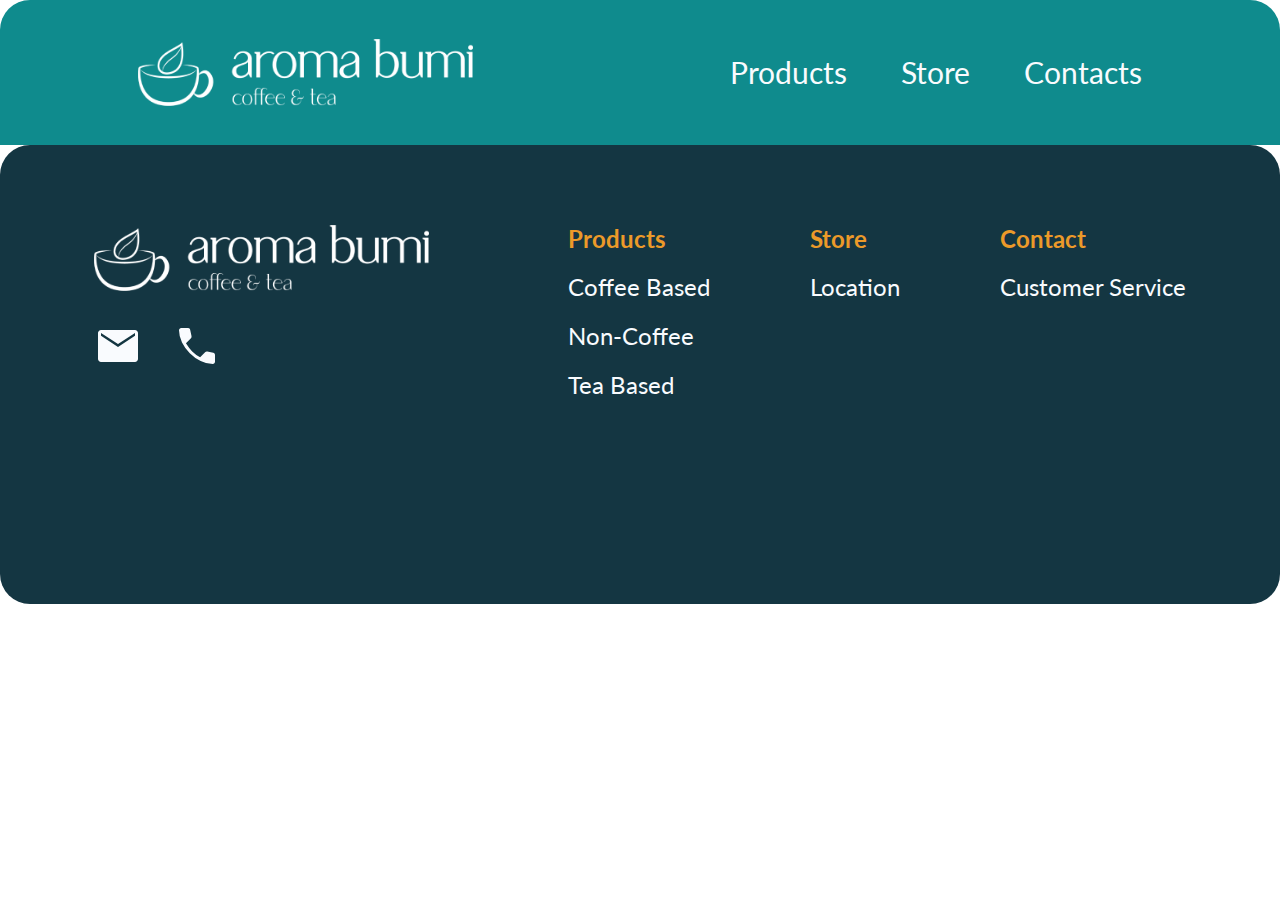
==== contact.html @ 6f5ee617 "add products.html" ====
<!DOCTYPE html>
<html lang="en">
<head>
    <meta charset="UTF-8">
    <meta name="viewport" content="width=device-width, initial-scale=1.0">
    <title>Products</title>
    <link rel="stylesheet" href="./src/css/stylesheet.css">
</head>
<body>
    <div class="header">
        <img src="./src/img/Logo White.png" alt="aroma bumi">
        <div class="pages">
            <a href="#">Products</a>
            <a href="#">Store</a>
            <a href="#">Contacts</a>
        </div>
    </div>
    <footer>
        <div class="logo">
            <img src="./src/img/Logo White.png" alt="aroma bumi">
            <svg xmlns="http://www.w3.org/2000/svg" height="48" width="48"><path d="M7 40q-1.2 0-2.1-.9Q4 38.2 4 37V11q0-1.2.9-2.1Q5.8 8 7 8h34q1.2 0 2.1.9.9.9.9 2.1v26q0 1.2-.9 2.1-.9.9-2.1.9Zm17-15.1 17-11.15V11L24 21.9 7 11v2.75Z"/></svg>
            <svg xmlns="http://www.w3.org/2000/svg" height="48" width="48"><path d="M39.75 42q-6.1 0-12.125-3T16.8 31.2Q12 26.4 9 20.375 6 14.35 6 8.25q0-.95.65-1.6Q7.3 6 8.25 6h7q.7 0 1.225.475.525.475.675 1.275l1.35 6.3q.1.7-.025 1.275t-.525.975l-5 5.05q2.8 4.65 6.275 8.1Q22.7 32.9 27.1 35.3l4.75-4.9q.5-.55 1.15-.775.65-.225 1.3-.075l5.95 1.3q.75.15 1.25.75T42 33v6.75q0 .95-.65 1.6-.65.65-1.6.65Z"/></svg>
        </div>
        <div class="menu">
            <h4>Products</h4>
            <div class></div>
            <a href="#">Coffee Based</a>
            <a href="#">Non-Coffee</a>
            <a href="#">Tea Based</a>
        </div>
        <div class="menu">
            <h4>Store</h4>
            <a href="#">Location</a>
        </div>
        <div class="menu">
            <h4>Contact</h4>
            <a href="#">Customer Service</a>
        </div>
    </footer>
</body>
</html>
---- src/css/stylesheet.css ----
@import url('https://fonts.googleapis.com/css2?family=Lato:ital,wght@0,100;0,300;0,400;0,700;0,900;1,100;1,300;1,400;1,700;1,900&display=swap');

*{
    font-family: "Lato";
    margin:0;
    box-sizing: border-box;
    list-style: none;
    text-decoration: none;
}

header{
    background-image: url(../img/Coffe\ Header.png);
    border-radius: 30px;
    background-size: cover;
    margin-bottom: 100px;
    text-align: center;
}

.bg-color{
    background-color: rgba(20, 54, 66, 0.7);
    border-radius: 30px;
    padding : 39px 138px 240px;
    color: rgba(249, 251, 254, 1);
    display: flex;
    flex-direction: column;
}

.top{
    display: flex;
    justify-content: space-between;
    align-items: center;
    margin-bottom: 133px;
}

.top img{
    width: 335px;
}

.pages a{
    font-size: 30px;
    line-height: 36px;
    font-weight: 400;
    margin-left: 50px;
    color: rgba(249, 251, 254, 1);
}

.bg-color h1{
    font-size: 70px;
    line-height: 84px;
    font-weight: 800;
    margin-bottom: 10px;
}

.bg-color p{
    font-size: 36px;
    line-height: 43.2px;
    font-weight: 400;
}

main{
    display: flex;
    align-items: center;
    flex-direction:column;
}

.one, .two, .three, .more, .instagram{
    display: flex;
    margin-bottom: 100px;
}

.one img, .two img, .three img{
    width: 335px;
    object-fit: cover;
    border-radius: 20px;
}

.one img{
    height: 460px;
    margin-right: 138px;
}

.two img{
    height: 335px;
    margin-left: 166px;
}

.three img{
    width: 453px;
    height: 453px;
    margin-right: 138px;
}

.one .description{
    width: 452px;
}

.two .description{
    width: 425px;
}

.three .description{
    width: 398px;
}

.description h1, .instagram h1, .more h1{
    width: fit-content;
    font-size: 48px;
    font-weight: 800px;
    line-height: 57.6px;
    color: rgba(15, 139, 141, 1);
    padding-bottom: 20px;
    border-bottom: rgba(236, 154, 41, 1) solid 5px;
    margin-bottom: 20px;
}

.description p, .description a, .more p, .more a{
    font-size: 24px;
    line-height: 28.8px;
}

.description a, .more a{
    text-align: center;
    padding: 20px 50px;
    background-color: rgba(168, 32, 26, 1);
    border-radius: 55px;
    color: rgba(249, 251, 254, 1);
    margin-top: 45px;
    display: inline-block;
}

.instagram, .more{
    display: flex;
    flex-direction: column;
    align-items: center;
}

.instagram h1, .more h1{
    border: none;
    margin-bottom: 50px;
}

.more h1{
    margin-bottom: 20px;
}

span{
    color:rgba(236, 154, 41, 1)
}

.pictures{
    display: flex;
    flex-wrap: wrap;
    width: 927px;
    justify-content: space-between;
}

.pictures img{
    width: 237px;
    margin-bottom: 50px;
}

footer{
    padding-top: 80px;
    padding-bottom: 204px;
    background-color: #143642;
    border-radius: 30px;
    display: flex;
    justify-content: center;
    flex-direction: row;
}

.logo{
    margin-right: 39px;
}

.logo img, .header img{
    width: 335px;
    display: flex;
}

svg{
    fill: #F9FBFE;
    margin-right: 27px;
    margin-top: 31px;
}

.menu{
    display: flex;
    flex-direction: column;
    margin-left: 100px;
}

.menu h4{
    color: #EC9A29;
    font-size: 24px;
    font-weight: 700;
    line-height: 28.8px;
}

.menu a{
    color: #F9FBFE;
    font-weight: 400;
    font-size: 24px;
    line-height: 28.8px;
    margin-top: 20px;
}

.header{
    background-color: #0F8B8D;
    padding: 39px 138px;
    display: flex;
    justify-content: space-between;
    align-items: center;
    border-radius: 30px 30px 0 0;
}

.main{
    padding-top: 100px;
    padding-bottom: 60px;
    text-align: center;
}

.main h1{
    font-size: 48px;
    color: #0F8B8D;
    line-height: 57.6px;
    font-weight: 700px;
    margin-bottom: 40px;
}

.main p {
    font-weight: 500;
    font-size: 24px;
    line-height: 28.8px;
    color: #143642;
    margin-bottom: 40px;
}

.products{
    display: flex;
    justify-content: center;
    flex-wrap: wrap;
    margin: 0 10%;
}

.product{
    background-image: url(../img/Coffee\ background.png);
    display: inline-block;
    text-align: center;
    width: 216px;
    height: 216px;
    border-radius: 20px;
    margin-left: 60px;
    margin-right: 60px;
    margin-bottom: 40px;
}

.product h3{
    font-size: 20px;
    line-height: 24px;
    font-weight: 700;
    color: #F9FBFE;
    margin-top: 21px;
    margin-bottom: 10px;
}

.products h4{
    font-size: 18px;
    line-height: 21.6px;
    font-weight: 400;
    color: #F9FBFE;
}

.product img{
    width:186px
}
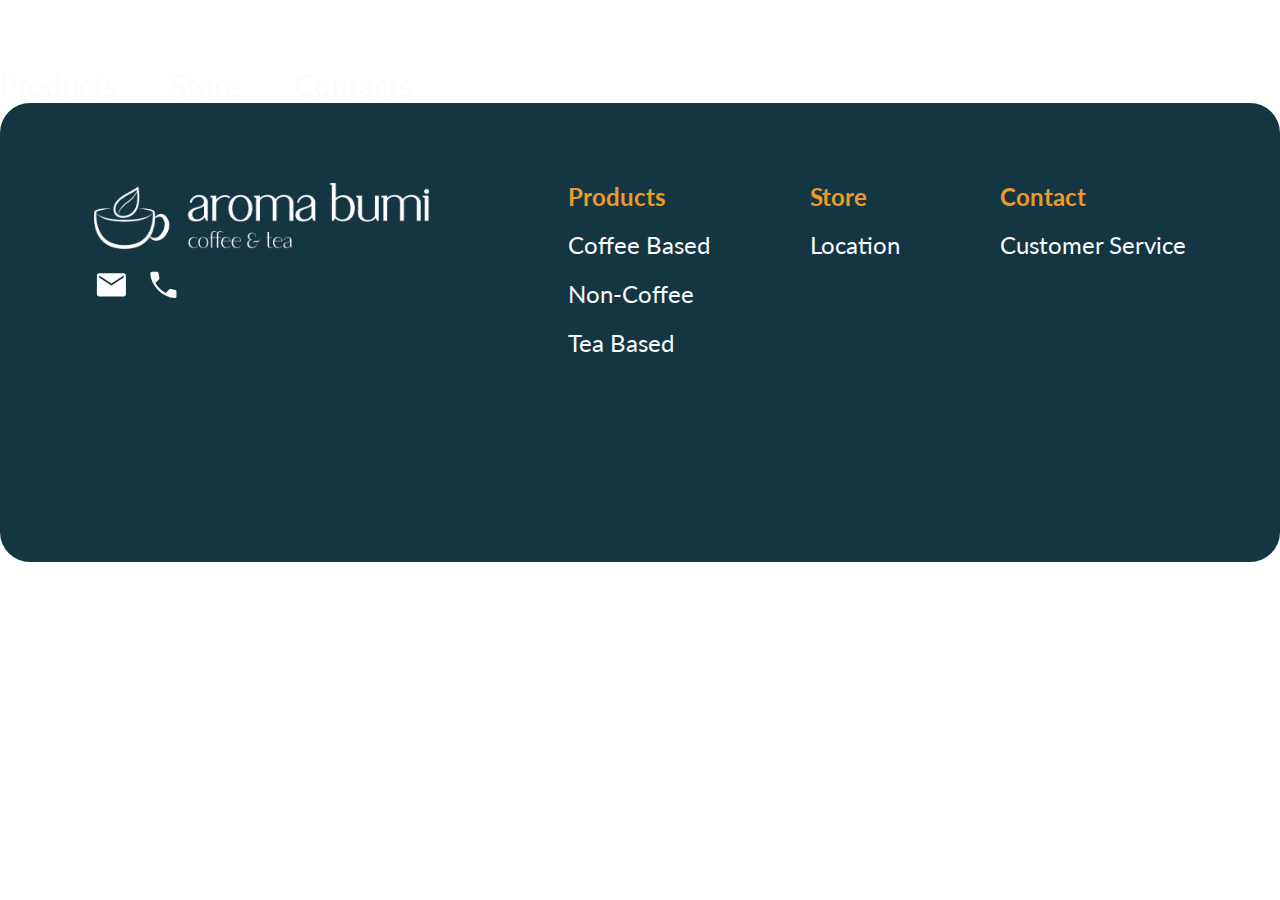
==== commit 4ad329b3: "repair footer" ====
--- a/contact.html
+++ b/contact.html
@@ -18,12 +18,21 @@
     <footer>
         <div class="logo">
             <img src="./src/img/Logo White.png" alt="aroma bumi">
-            <svg xmlns="http://www.w3.org/2000/svg" height="48" width="48"><path d="M7 40q-1.2 0-2.1-.9Q4 38.2 4 37V11q0-1.2.9-2.1Q5.8 8 7 8h34q1.2 0 2.1.9.9.9.9 2.1v26q0 1.2-.9 2.1-.9.9-2.1.9Zm17-15.1 17-11.15V11L24 21.9 7 11v2.75Z"/></svg>
-            <svg xmlns="http://www.w3.org/2000/svg" height="48" width="48"><path d="M39.75 42q-6.1 0-12.125-3T16.8 31.2Q12 26.4 9 20.375 6 14.35 6 8.25q0-.95.65-1.6Q7.3 6 8.25 6h7q.7 0 1.225.475.525.475.675 1.275l1.35 6.3q.1.7-.025 1.275t-.525.975l-5 5.05q2.8 4.65 6.275 8.1Q22.7 32.9 27.1 35.3l4.75-4.9q.5-.55 1.15-.775.65-.225 1.3-.075l5.95 1.3q.75.15 1.25.75T42 33v6.75q0 .95-.65 1.6-.65.65-1.6.65Z"/></svg>
+            <div class="icons">
+                <div class="icon mail">
+                    <svg xmlns="http://www.w3.org/2000/svg" viewBox="0 0 48 48">
+                        <path fill="white" d="M7 40q-1.2 0-2.1-.9Q4 38.2 4 37V11q0-1.2.9-2.1Q5.8 8 7 8h34q1.2 0 2.1.9.9.9.9 2.1v26q0 1.2-.9 2.1-.9.9-2.1.9Zm17-15.1 17-11.15V11L24 21.9 7 11v2.75Z"/>
+                    </svg>
+                </div>
+                <div class="icon phone">
+                    <svg xmlns="http://www.w3.org/2000/svg" viewBox="0 0 48 48">
+                        <path fill="white" d="M39.75 42q-6.1 0-12.125-3T16.8 31.2Q12 26.4 9 20.375 6 14.35 6 8.25q0-.95.65-1.6Q7.3 6 8.25 6h7q.7 0 1.225.475.525.475.675 1.275l1.35 6.3q.1.7-.025 1.275t-.525.975l-5 5.05q2.8 4.65 6.275 8.1Q22.7 32.9 27.1 35.3l4.75-4.9q.5-.55 1.15-.775.65-.225 1.3-.075l5.95 1.3q.75.15 1.25.75T42 33v6.75q0 .95-.65 1.6-.65.65-1.6.65Z"/>
+                    </svg>
+                </div>
+            </div>
         </div>
         <div class="menu">
             <h4>Products</h4>
-            <div class></div>
             <a href="#">Coffee Based</a>
             <a href="#">Non-Coffee</a>
             <a href="#">Tea Based</a>
--- a/src/css/stylesheet.css
+++ b/src/css/stylesheet.css
@@ -19,7 +19,7 @@
 .bg-color{
     background-color: rgba(20, 54, 66, 0.7);
     border-radius: 30px;
-    padding : 39px 138px 240px;
+    padding : 39px 88px 240px 138px;
     color: rgba(249, 251, 254, 1);
     display: flex;
     flex-direction: column;
@@ -28,19 +28,21 @@
 .top{
     display: flex;
     justify-content: space-between;
+    flex-wrap: wrap;
     align-items: center;
-    margin-bottom: 133px;
+    margin-bottom: 113px;
 }
 
 .top img{
     width: 335px;
+    margin-bottom: 20px;
 }
 
 .pages a{
     font-size: 30px;
     line-height: 36px;
     font-weight: 400;
-    margin-left: 50px;
+    margin-right: 50px;
     color: rgba(249, 251, 254, 1);
 }
 
@@ -61,17 +63,25 @@
     display: flex;
     align-items: center;
     flex-direction:column;
+    margin: 0 auto;
 }
 
 .one, .two, .three, .more, .instagram{
     display: flex;
     margin-bottom: 100px;
+    flex-wrap: wrap;
+}
+
+.two{
+    flex-wrap: wrap-reverse;
 }
 
 .one img, .two img, .three img{
     width: 335px;
     object-fit: cover;
     border-radius: 20px;
+    margin:  0 auto;
+    margin-bottom: 20px;
 }
 
 .one img{
@@ -92,18 +102,20 @@
 
 .one .description{
     width: 452px;
+    margin: 0 auto;
 }
 
 .two .description{
     width: 425px;
+    margin: 0 auto;
 }
 
 .three .description{
     width: 398px;
+    margin: 0 auto;
 }
 
 .description h1, .instagram h1, .more h1{
-    width: fit-content;
     font-size: 48px;
     font-weight: 800px;
     line-height: 57.6px;
@@ -116,6 +128,7 @@
 .description p, .description a, .more p, .more a{
     font-size: 24px;
     line-height: 28.8px;
+    text-align: center;
 }
 
 .description a, .more a{
@@ -131,12 +144,12 @@
 .instagram, .more{
     display: flex;
     flex-direction: column;
-    align-items: center;
+    flex-wrap: wrap;
 }
 
 .instagram h1, .more h1{
     border: none;
-    margin-bottom: 50px;
+    margin: 0 auto 50px;
 }
 
 .more h1{
@@ -150,13 +163,15 @@
 .pictures{
     display: flex;
     flex-wrap: wrap;
-    width: 927px;
-    justify-content: space-between;
+    justify-content: center;
 }
 
 .pictures img{
-    width: 237px;
+    width: 20%;
+    max-width: 237px;
     margin-bottom: 50px;
+    margin-left: 5%;
+    margin-right: 5%;
 }
 
 footer{
@@ -166,7 +181,6 @@
     border-radius: 30px;
     display: flex;
     justify-content: center;
-    flex-direction: row;
 }
 
 .logo{
@@ -178,10 +192,21 @@
     display: flex;
 }
 
-svg{
-    fill: #F9FBFE;
-    margin-right: 27px;
-    margin-top: 31px;
+.icons{
+    display: flex;
+}
+
+.icon{
+    width: 10.4%;
+    max-width: 40px;
+    height: auto;
+    margin-top: 5%;
+    margin-right: 5%;
+}
+
+.icon svg{
+    width: 100%;
+    height: 100%;
 }
 
 .menu{
@@ -205,6 +230,39 @@
     margin-top: 20px;
 }
 
+@media(max-width:1090px){
+    footer{
+        display: flex;
+        flex-direction: column;
+    }
+
+    footer .logo{
+        display: flex;
+        justify-content: space-around;
+        margin-bottom: 30px;
+    }
+
+    footer .logo img{
+        width: 40%;
+        height: 40%;
+    }
+
+    .icon{
+        width: 40%;
+        max-width: 40px;
+        height: auto;
+        margin-left: 17px;
+        
+    }
+
+    .menu{
+        margin-left: 10%;
+    }
+
+    .menu h4, .menu a{
+        margin-bottom: 1%;
+    }
+
 .header{
     background-color: #0F8B8D;
     padding: 39px 138px;
@@ -240,7 +298,8 @@
     display: flex;
     justify-content: center;
     flex-wrap: wrap;
-    margin: 0 10%;
+    max-width: 1008px;
+    margin: 0 auto;
 }
 
 .product{
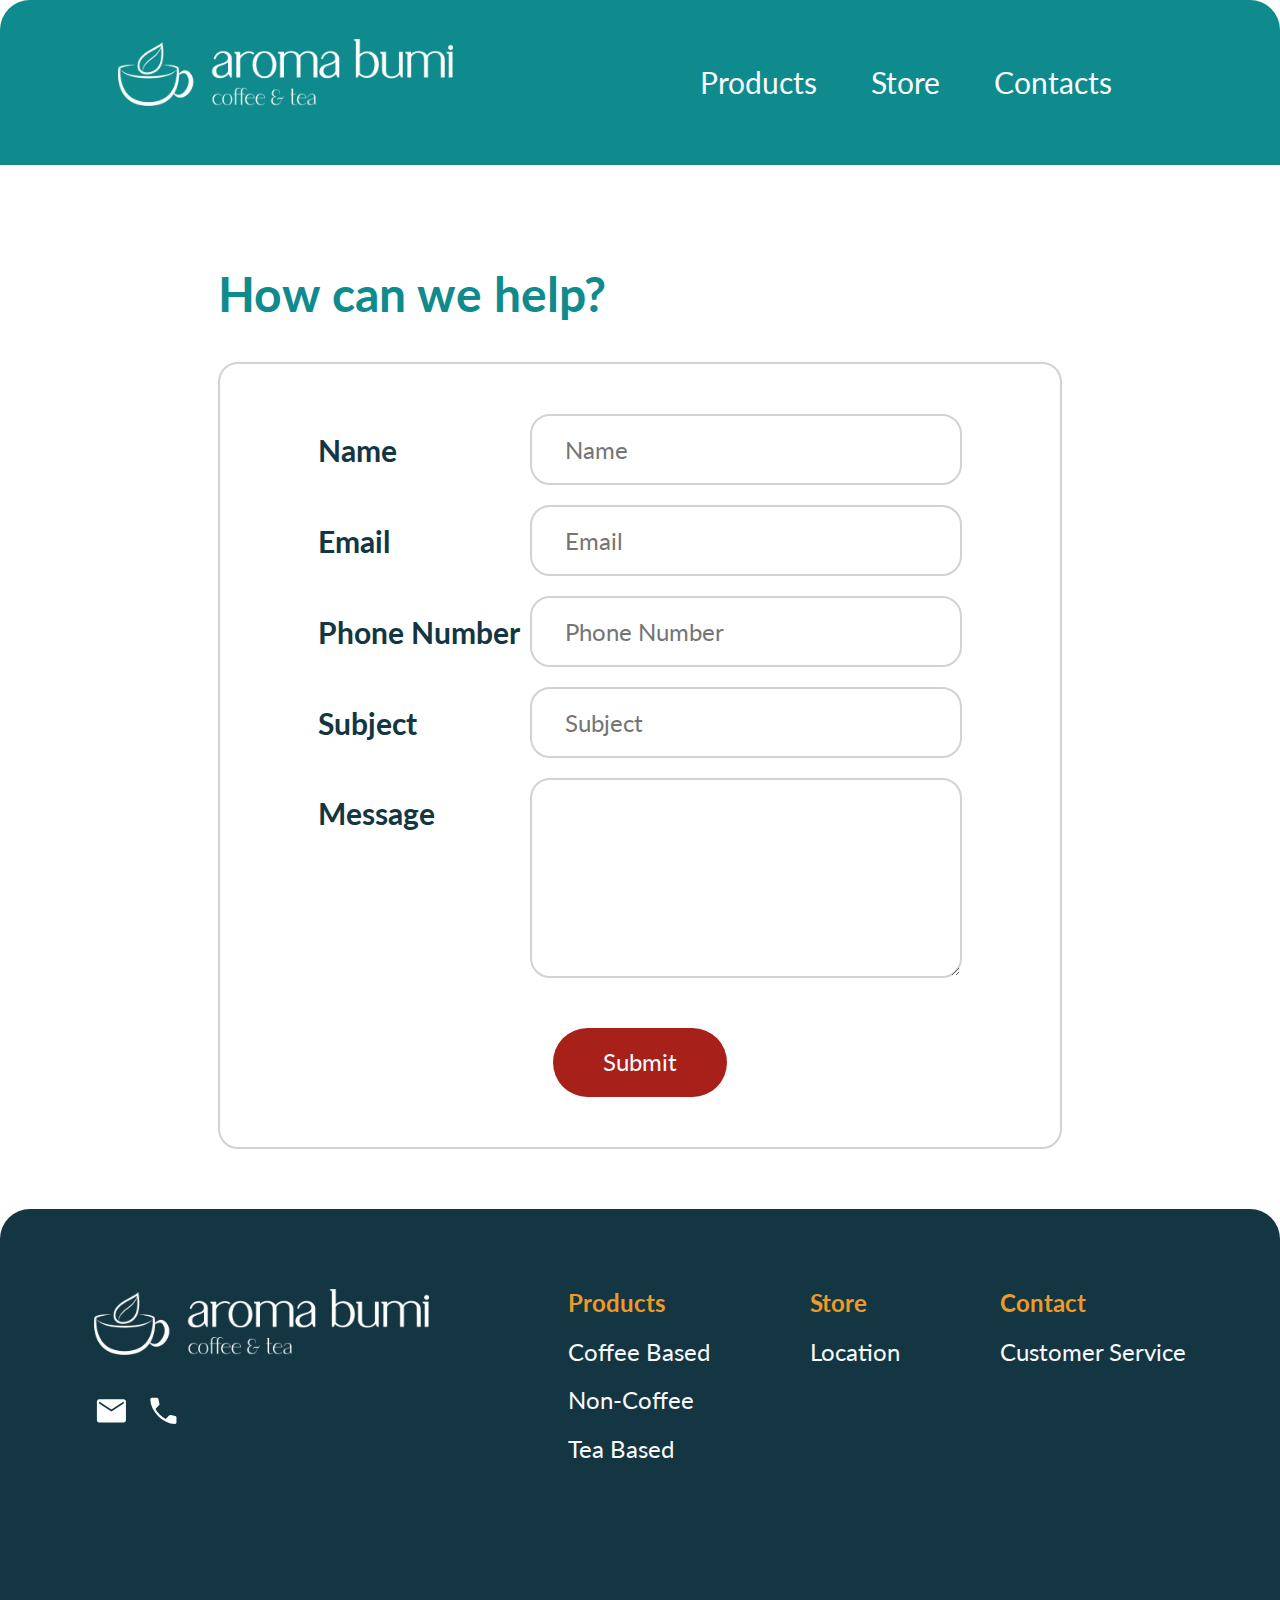
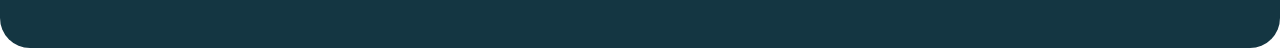
==== commit 3d50005d: "HTML & CSS done" ====
--- a/contact.html
+++ b/contact.html
@@ -3,16 +3,46 @@
 <head>
     <meta charset="UTF-8">
     <meta name="viewport" content="width=device-width, initial-scale=1.0">
-    <title>Products</title>
+    <title>Contact</title>
     <link rel="stylesheet" href="./src/css/stylesheet.css">
 </head>
 <body>
     <div class="header">
         <img src="./src/img/Logo White.png" alt="aroma bumi">
         <div class="pages">
-            <a href="#">Products</a>
-            <a href="#">Store</a>
-            <a href="#">Contacts</a>
+            <a href="./products.html">Products</a>
+            <a href="./store.html">Store</a>
+            <a href="./contact.html">Contacts</a>
+        </div>
+    </div>
+    <div class="main">
+        <div class="form">
+            <h1>How can we help?</h1>
+            <form>
+                <div class="data">
+                    <h3>Name</h3>
+                    <input type="text" placeholder="Name">
+                </div>
+                <div class="data">
+                    <h3>Email</h3>
+                    <input type="text" placeholder="Email">
+                </div>
+                <div class="data">
+                    <h3>Phone Number</h3>
+                    <input type="text" placeholder="Phone Number">
+                </div>
+                <div class="data">
+                    <h3>Subject</h3>
+                    <input type="text" placeholder="Subject">
+                </div>
+                <div class="data message">
+                    <h3>Message</h3>
+                    <textarea></textarea>
+                </div>
+                <div class="description">
+                    <a>Submit</a>
+                </div>
+            </form>
         </div>
     </div>
     <footer>
@@ -33,17 +63,17 @@
         </div>
         <div class="menu">
             <h4>Products</h4>
-            <a href="#">Coffee Based</a>
-            <a href="#">Non-Coffee</a>
-            <a href="#">Tea Based</a>
+            <a href="./products.html">Coffee Based</a>
+            <a href="./products.html">Non-Coffee</a>
+            <a href="./products.html">Tea Based</a>
         </div>
         <div class="menu">
             <h4>Store</h4>
-            <a href="#">Location</a>
+            <a href="./store.html">Location</a>
         </div>
         <div class="menu">
             <h4>Contact</h4>
-            <a href="#">Customer Service</a>
+            <a href="./contact.html">Customer Service</a>
         </div>
     </footer>
 </body>
--- a/src/css/stylesheet.css
+++ b/src/css/stylesheet.css
@@ -176,7 +176,7 @@
 
 footer{
     padding-top: 80px;
-    padding-bottom: 204px;
+    padding-bottom: 184px;
     background-color: #143642;
     border-radius: 30px;
     display: flex;
@@ -190,6 +190,7 @@
 .logo img, .header img{
     width: 335px;
     display: flex;
+    margin-bottom: 20px;
 }
 
 .icons{
@@ -262,18 +263,20 @@
     .menu h4, .menu a{
         margin-bottom: 1%;
     }
+}
 
 .header{
     background-color: #0F8B8D;
-    padding: 39px 138px;
+    padding: 39px 118px;
     display: flex;
     justify-content: space-between;
     align-items: center;
     border-radius: 30px 30px 0 0;
+    flex-wrap: wrap;
 }
 
 .main{
-    padding-top: 100px;
+    padding-top:50px;
     padding-bottom: 60px;
     text-align: center;
 }
@@ -284,6 +287,7 @@
     line-height: 57.6px;
     font-weight: 700px;
     margin-bottom: 40px;
+    padding-top: 50px;
 }
 
 .main p {
@@ -332,4 +336,163 @@
 
 .product img{
     width:186px
+}
+
+.information{
+    display: flex;
+    justify-content: center;
+    align-items: center;
+    flex-wrap: wrap;
+    max-width: 75%;
+    margin: 0 auto;
+}
+
+.information img{
+    width: 571px;
+}
+
+.information h1{
+    font-weight: 800;
+    margin-bottom: 30px;
+    padding: 0;
+}
+
+.information p+h1{
+    margin-top: 20px;
+    font-size: 60px;
+    line-height: 72px;
+}
+
+.detils{
+    display: flex;
+    flex-direction: column;
+    align-items: flex-start;
+    margin: 40px 0 auto
+}
+
+.information .description{
+   display: flex;
+   flex-direction: column;
+   align-items: flex-start;
+   width: 75%;
+}
+
+.information .description h1{
+    padding: 45px 135px 20px 0;
+}
+
+.information .description p{
+    padding: 20px 0 45px 0;
+    text-align: left;
+}
+
+.information .description a{
+    margin: 45px 0 100px 0;
+    padding :20px 40px;
+    line-height: 28.8px;
+    display: flex;
+}
+
+.description a img{
+   width: 28.8px;  
+}
+
+.find-us{
+    text-align: left;
+}
+
+.find-us h1, .find-us p, .address{
+    margin-bottom: 20px;
+}
+
+.address{
+    width: 474px;
+    height: 196px;
+    radius :20px;
+    border: #D2D2D2 1px solid;
+    box-shadow: 0px 4px 10px 0px rgba(0, 0, 0, 0.10);
+    padding: 20px 45px 0;
+}
+
+.address h3{
+    color: #143642;
+    font-size: 30px;
+    padding-bottom: 20px;
+}
+
+.address h4{
+    color: #143642;
+    font-size: 20px;
+    font-weight: 400;
+}
+
+.maps iframe{
+    width: 580px;
+    height: 580px;
+}
+
+.container{
+    display: flex;
+    padding: 0 10% 20px;
+    justify-content: space-around;
+    align-items: center;
+    flex-wrap: wrap-reverse;
+}
+
+.form{
+    text-align: left;
+    padding: 0 17%;
+}
+
+form{
+    padding: 50px 98px;
+    border-radius: 20px;
+    border: 2px solid #D2D2D2;
+}
+
+.data{
+    display: flex;
+    flex-wrap: wrap;
+    justify-content: space-between;
+    align-items: center;
+    padding-bottom: 20px;
+}
+
+.data h3{
+    color: #143642;
+    font-size: 30px;
+    font-weight: 700;
+}
+
+.data input, .data textarea{
+    min-width: 360px;
+    width: 67%;
+    height: 71px;
+    border-radius: 20px;
+    border: 2px solid #D2D2D2;
+    padding-left: 5%;
+    color: #D2D2D2;
+    font-size: 24px;
+    font-weight: 400;
+}
+
+.data textarea{
+    height: 200px;
+}
+
+.message{
+    align-items: flex-start;
+}
+
+.data h3{
+    padding-top: 17px;
+    padding-bottom: 17px;
+}
+
+.form .description{
+    text-align: center;
+}
+
+.form .description a{
+    margin-top: 30px;
 }